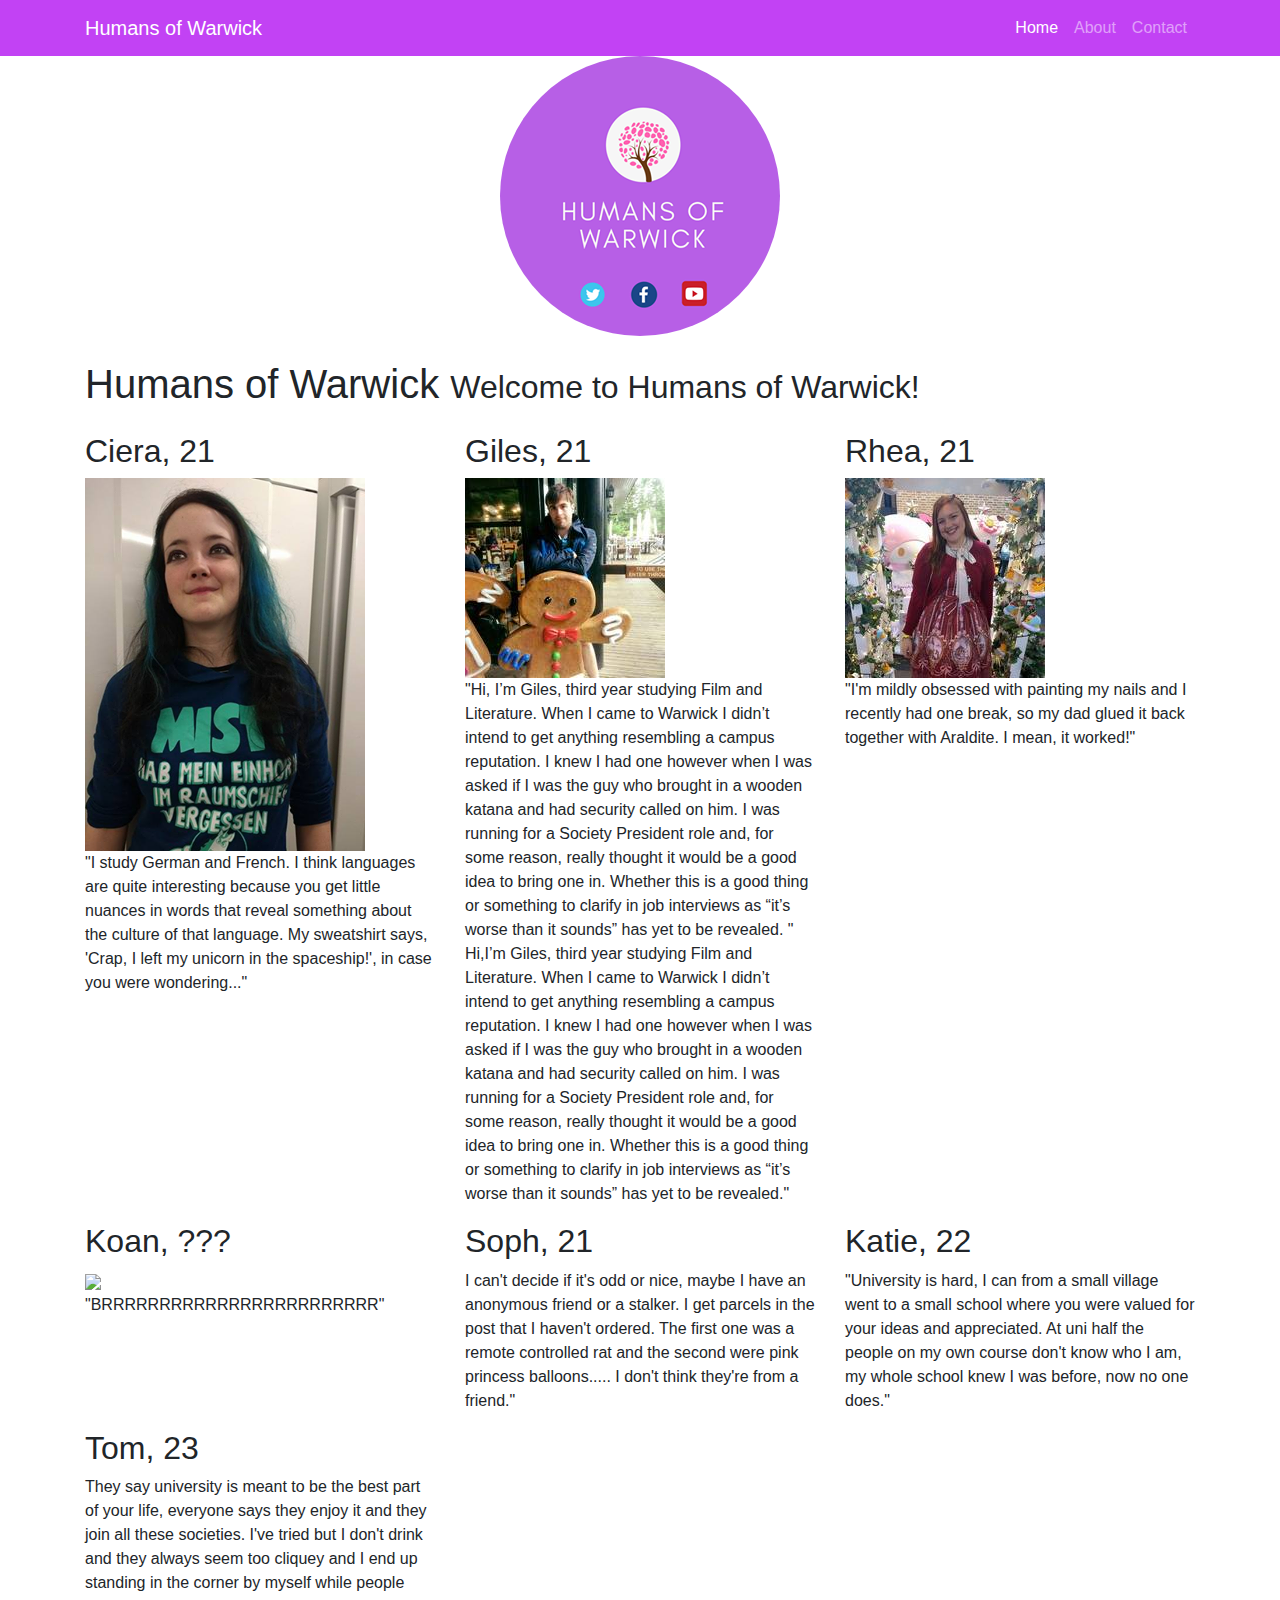
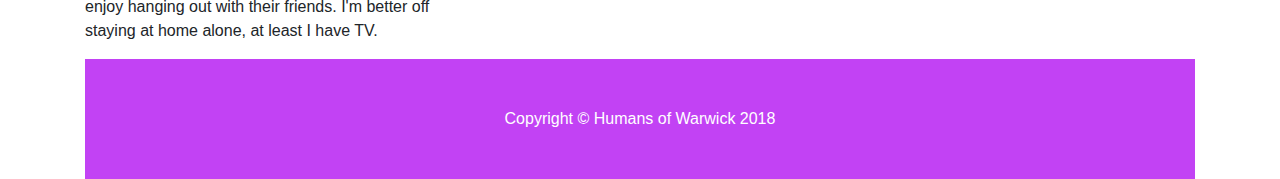
==== Index.html @ 1056fee2 "stories" ====
<!DOCTYPE html>
<html lang="en">

  <head>

    <meta charset="utf-8">
    <meta name="viewport" content="width=device-width, initial-scale=1, shrink-to-fit=no">
    <meta name="description" content="">
    <meta name="author" content="">

    <title>Humans of Warwick - About Us</title>

    <!-- Bootstrap core CSS -->
    <link href="vendor/bootstrap/css/bootstrap.min.css" rel="stylesheet">
    <img class="rounded-circle img-fluid d-block mx-auto" src="img/logo.png" alt="">

    <!-- Custom styles for this template -->
    <link href="css/round-about.css" rel="stylesheet">

  </head>

  <body>

    <!-- Navigation -->
    <nav class="navbar navbar-expand-lg navbar-dark purple fixed-top">
      <div class="container">
        <a class="navbar-brand" href="#">Humans of Warwick</a>
        <button class="navbar-toggler" type="button" data-toggle="collapse" data-target="#navbarResponsive" aria-controls="navbarResponsive" aria-expanded="false" aria-label="Toggle navigation">
          <span class="navbar-toggler-icon"></span>
        </button>
        <div class="collapse navbar-collapse" id="navbarResponsive">
          <ul class="navbar-nav ml-auto">
            <li class="nav-item">
            <li class="nav-item active"> 
              <a class="nav-link" href="Index.html">Home
                <span class="sr-only">(current)</span>
              </a>
            </li>
              <a class="nav-link" href="AboutFinal.html">About</a>
            </li>
            <li class="nav-item">
              <a class="nav-link" href="Contact.html">Contact</a>
            </li>
          </ul>
        </div>
      </div>
    </nav>

    <!-- Page Content -->
    <div class="container">

      <!-- Introduction Row -->
      <h1 class="my-4">Humans of Warwick
        <small>Welcome to Humans of Warwick!</small>
      </h1>
      <div class='row'>
      <div class='col-md-4'>
      <h2>Ciera, 21</h2><img src="stories/ciera1.png">
      <p>"I study German and French. I think languages are quite interesting because you get little nuances in words that reveal something about the culture of that language. My sweatshirt says, 'Crap, I left my unicorn in the spaceship!', in case you were wondering..."</p>
    </div>

      <div class='col-md-4'>
      <h2>Giles, 21</h2><img src="stories/giles.jpg">
     <p>"Hi, I’m Giles, third year studying Film and Literature.  When I came to Warwick I didn’t intend to get anything resembling a campus reputation. I knew I had one however when I was asked if I was the guy who brought in a wooden katana and had security called on him. I was running for a Society President role and, for some reason, really thought it would be a good idea to bring one in. Whether this is a good thing or something to clarify in job interviews as “it’s worse than it sounds” has yet to be revealed. " Hi,I’m Giles, third year studying Film and Literature.  When I came to Warwick I didn’t intend to get anything resembling a campus reputation. I knew I had one however when I was asked if I was the guy who brought in a wooden katana and had security called on him. I was running for a Society President role and, for some reason, really thought it would be a good idea to bring one in. Whether this is a good thing or something to clarify in job interviews as “it’s worse than it sounds” has yet to be revealed."</p>
   </div>

     <div class='col-md-4'>
     <h2>Rhea, 21</h2><img src="stories/rhea.jpg">
     <p>"I'm mildly obsessed with painting my nails and I recently had one break, so my dad glued it back together with Araldite. I mean, it worked!"</p>
   </div>

     <div class='col-md-4'>
     <h2>Koan, ???</h2><img src="stories/koan.jpg">
     <p>"BRRRRRRRRRRRRRRRRRRRRRRRR"</p></div>

     <div class='col-md-4'>
      <h2>Soph, 21</h2>
      <p>I can't decide if it's odd or nice, maybe I have an anonymous friend or a stalker. I get parcels in the post that I haven't ordered. The first one was a remote controlled rat and the second were pink princess balloons..... I don't think they're from a friend."</p>
    </div>

     <div class='col-md-4'>
      <h2>Katie, 22</h2>
      <p>"University is hard, I can from a small village went to a small school where you were valued for your ideas and appreciated. At uni half the people on my own course don't know who I am, my whole school knew I was before, now no one does."</p></div>

      <div class='col-md-4'>
        <h2>Tom, 23</h2>
        <p>They say university is meant to be the best part of your life, everyone says they enjoy it and they join all these societies. I've tried but I don't drink and they always seem too cliquey and I end up standing in the corner by myself while people enjoy hanging out with their friends. I'm better off staying at home alone, at least I have TV.</p>
        </div> 




    </div>
    <!-- /.container -->

    <!-- Footer -->
    <footer class="py-5 purple">
      <div class="container">
        <p class="m-0 text-center text-white">Copyright &copy; Humans of Warwick 2018</p>
      </div>
      <!-- /.container -->
    </footer>

    <!-- Bootstrap core JavaScript -->
    <script src="vendor/jquery/jquery.min.js"></script>
    <script src="vendor/bootstrap/js/bootstrap.bundle.min.js"></script>

  </body>

</html>
---- css/round-about.css ----
/*!
 * Start Bootstrap - Round About (https://startbootstrap.com/template-overviews/round-about)
 * Copyright 2013-2017 Start Bootstrap
 * Licensed under MIT (https://github.com/BlackrockDigital/startbootstrap-round-about/blob/master/LICENSE)
 */

body {
  padding-top: 54px;
}

@media (min-width: 992px) {
  body {
    padding-top: 56px;
  }
}
.purple {
	background-color: #c242f4;
}
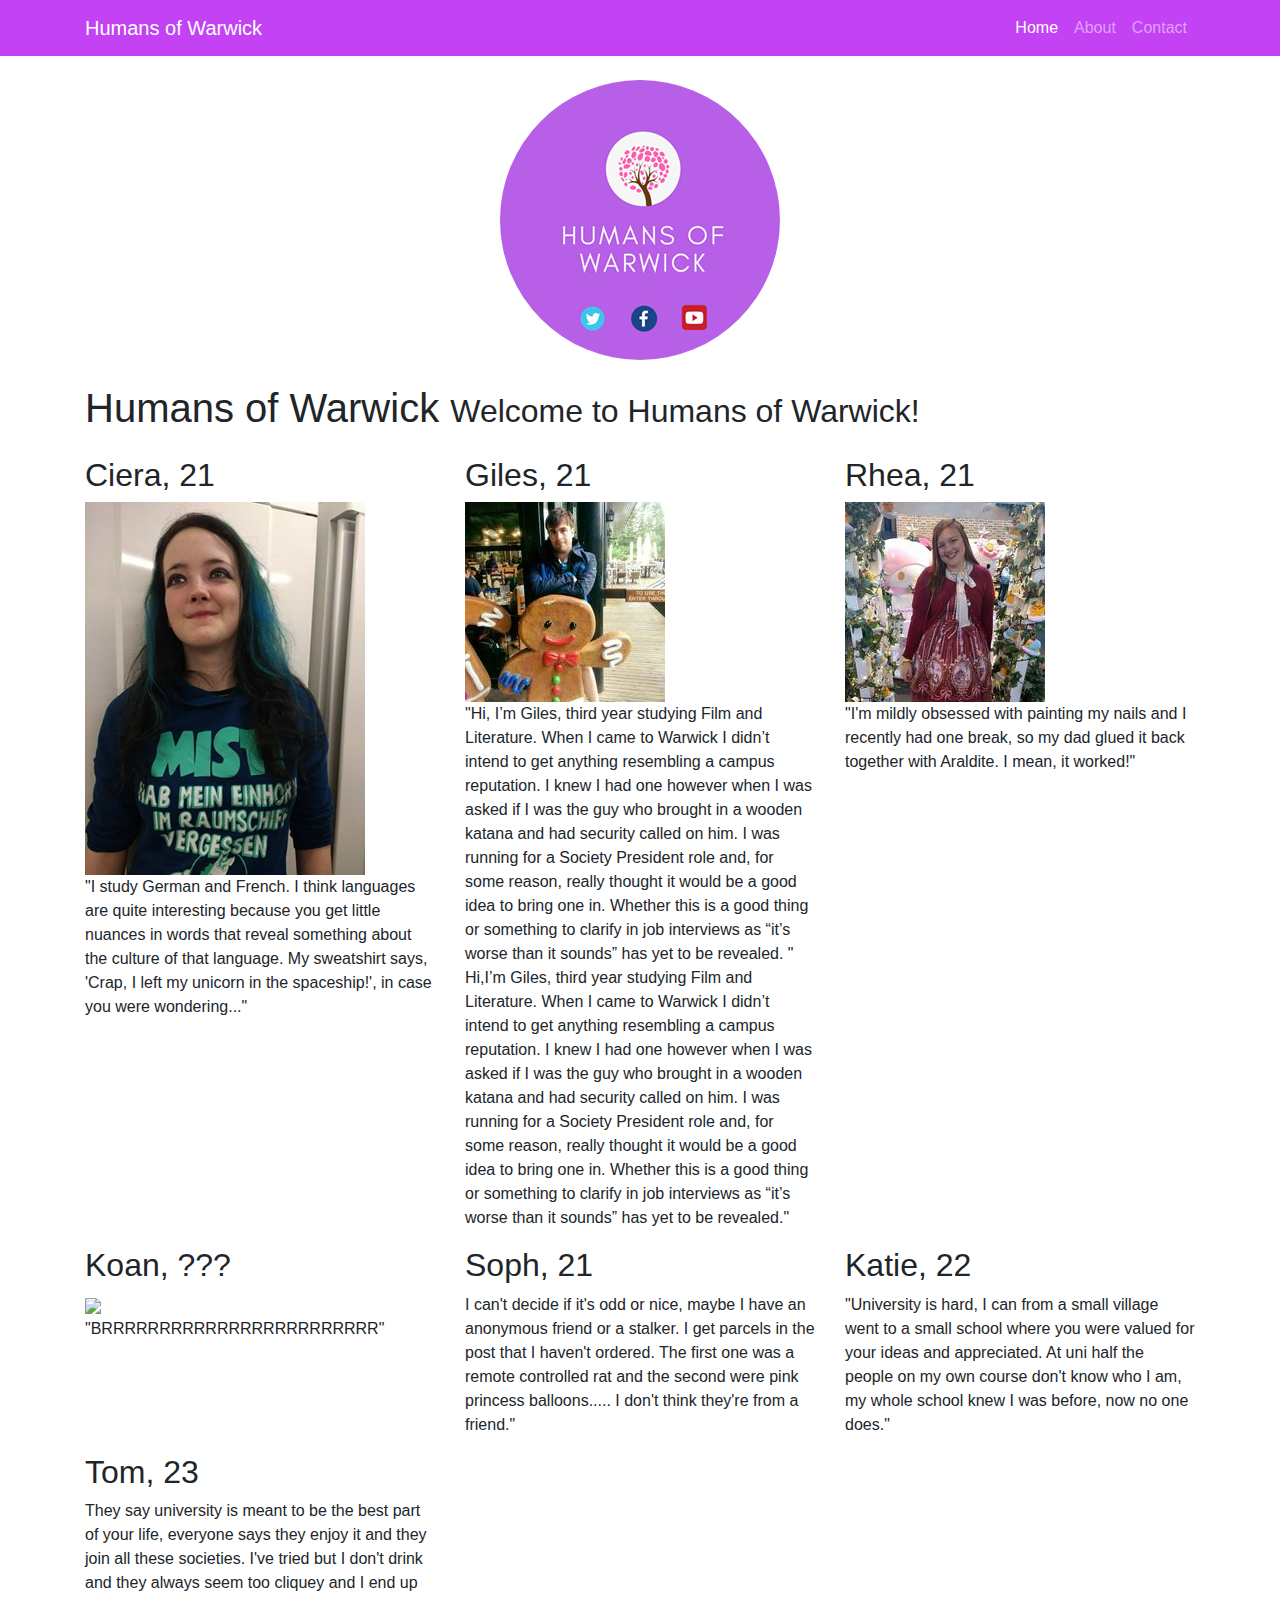
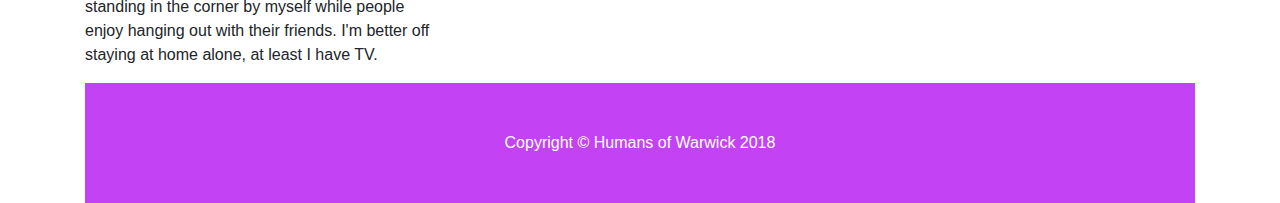
==== commit 7dc5d841: "logo" ====
--- a/Index.html
+++ b/Index.html
@@ -12,7 +12,7 @@
 
     <!-- Bootstrap core CSS -->
     <link href="vendor/bootstrap/css/bootstrap.min.css" rel="stylesheet">
-    <img class="rounded-circle img-fluid d-block mx-auto" src="img/logo.png" alt="">
+    
 
     <!-- Custom styles for this template -->
     <link href="css/round-about.css" rel="stylesheet">
@@ -48,9 +48,11 @@
 
     <!-- Page Content -->
     <div class="container">
-
+    <br>
+    <img class="rounded-circle img-fluid d-block mx-auto" src="img/logo.png" alt="">
       <!-- Introduction Row -->
       <h1 class="my-4">Humans of Warwick
+        
         <small>Welcome to Humans of Warwick!</small>
       </h1>
       <div class='row'>
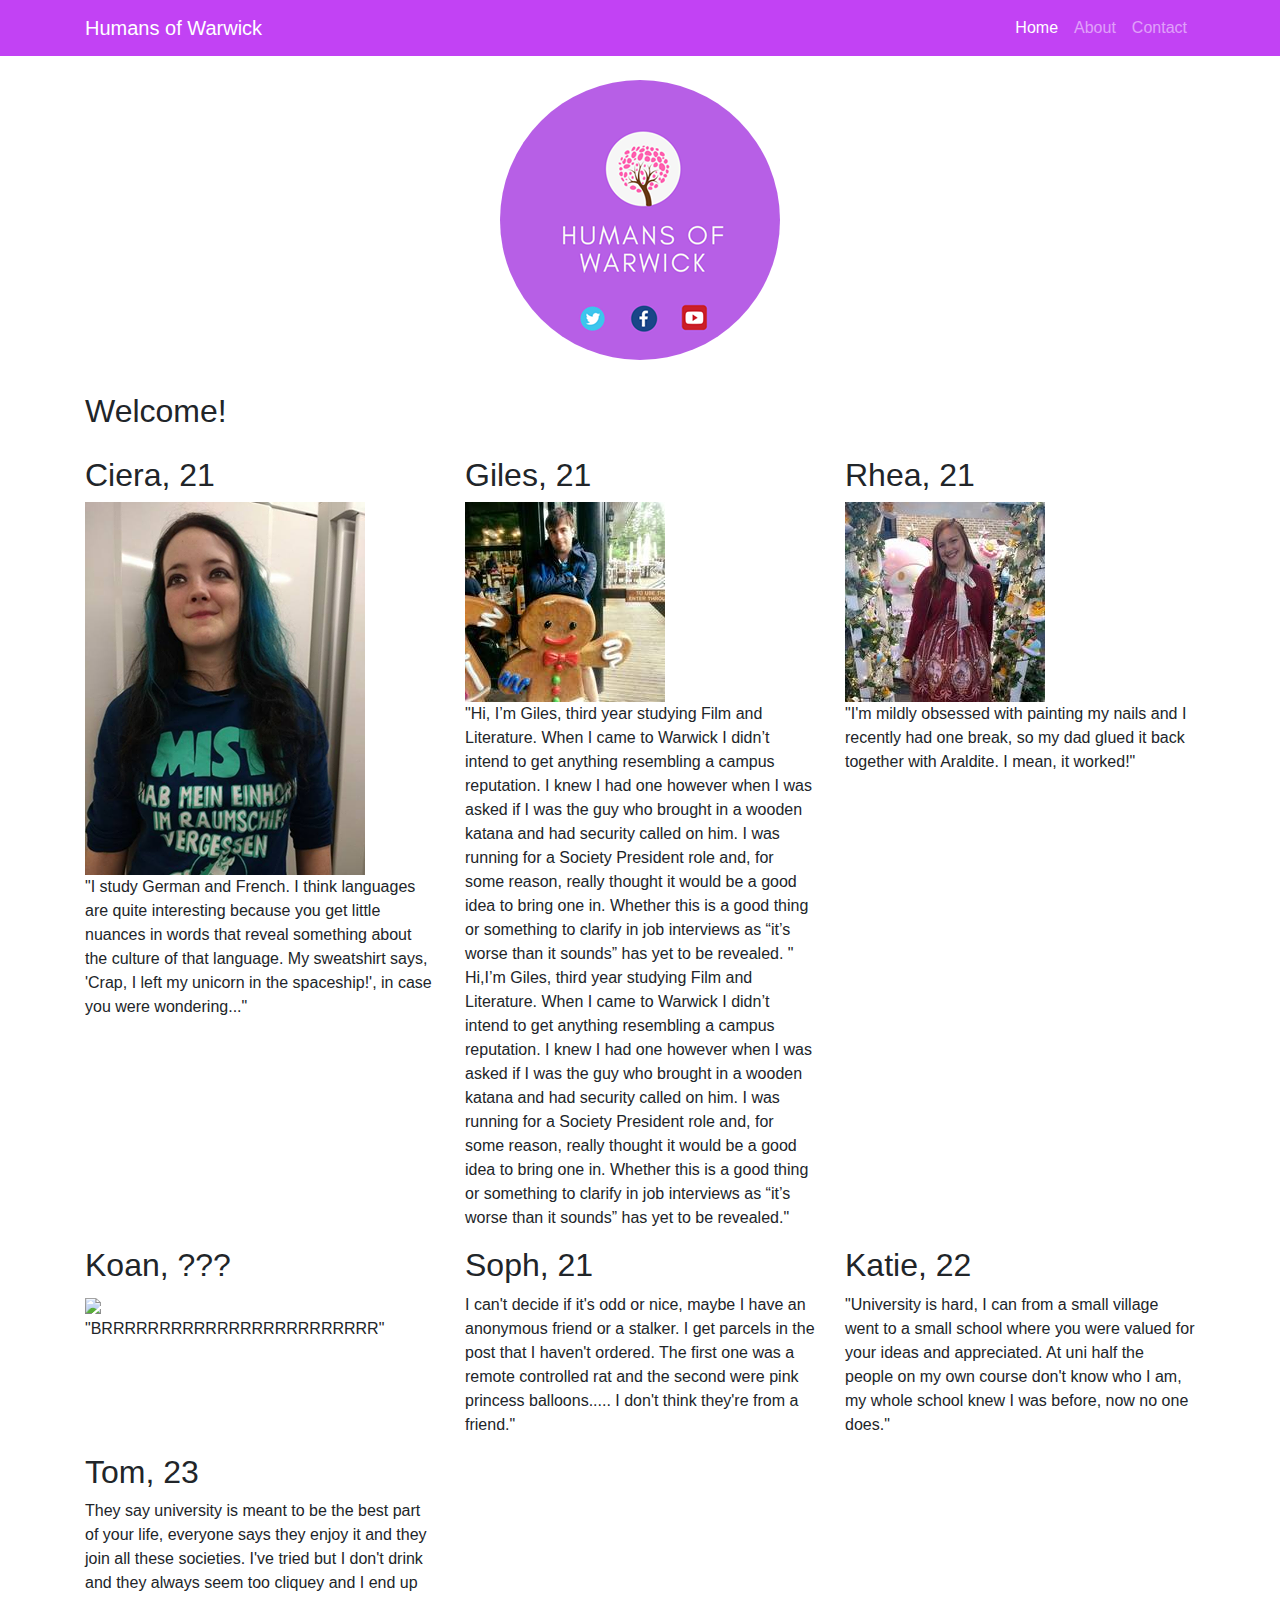
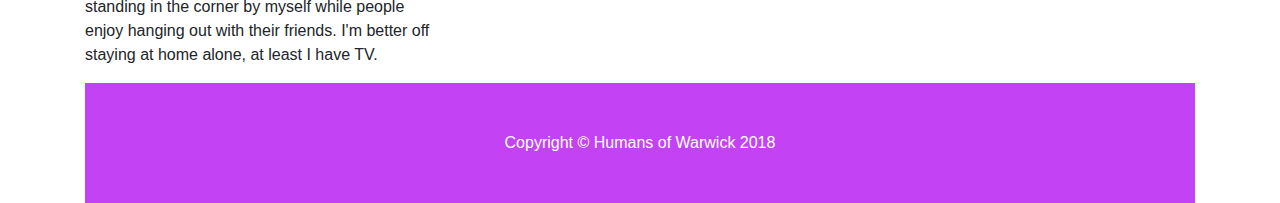
==== commit 047eb733: "edited out heading" ====
--- a/Index.html
+++ b/Index.html
@@ -51,9 +51,8 @@
     <br>
     <img class="rounded-circle img-fluid d-block mx-auto" src="img/logo.png" alt="">
       <!-- Introduction Row -->
-      <h1 class="my-4">Humans of Warwick
-        
-        <small>Welcome to Humans of Warwick!</small>
+      <h1 class="my-4">        
+        <small>Welcome!</small>
       </h1>
       <div class='row'>
       <div class='col-md-4'>
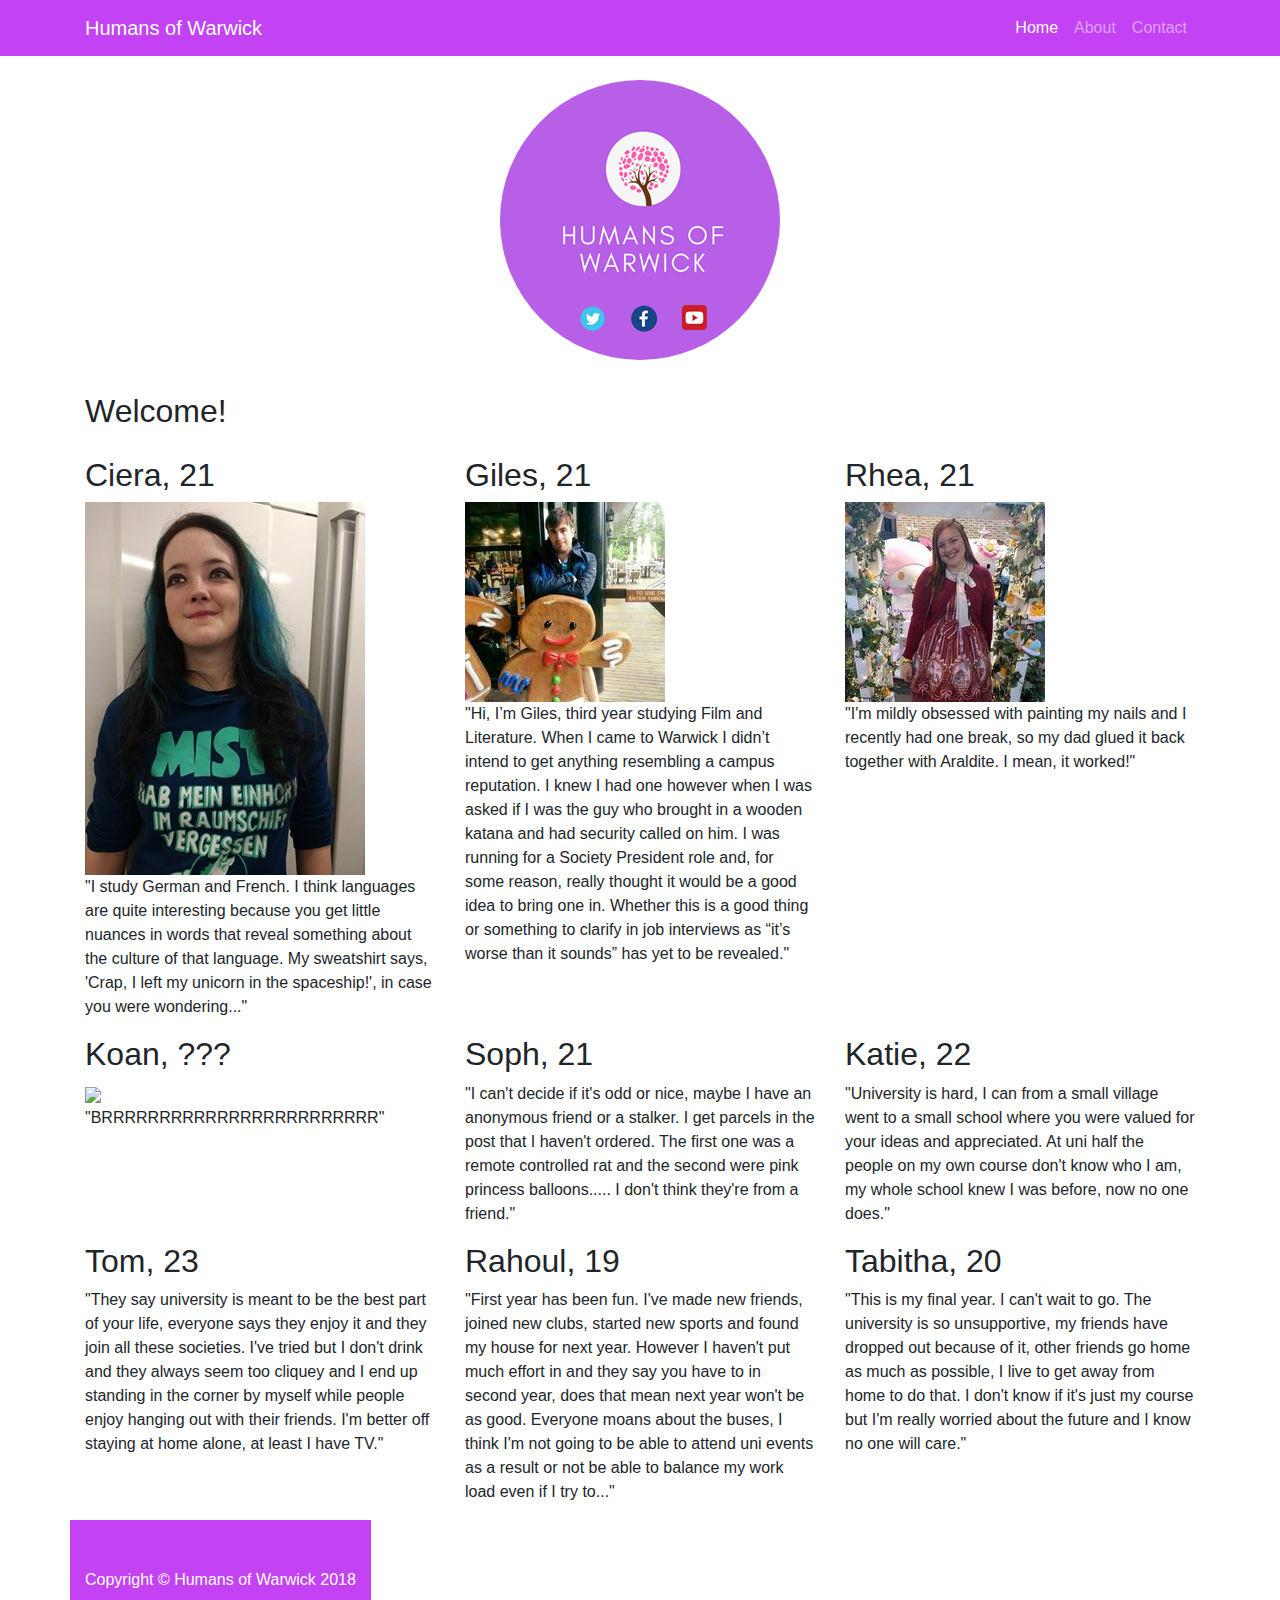
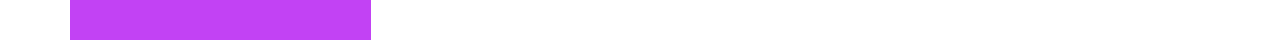
==== commit a34acded: "story" ====
--- a/Index.html
+++ b/Index.html
@@ -48,7 +48,7 @@
 
     <!-- Page Content -->
     <div class="container">
-    <br>
+   <br>
     <img class="rounded-circle img-fluid d-block mx-auto" src="img/logo.png" alt="">
       <!-- Introduction Row -->
       <h1 class="my-4">        
@@ -59,16 +59,17 @@
       <h2>Ciera, 21</h2><img src="stories/ciera1.png">
       <p>"I study German and French. I think languages are quite interesting because you get little nuances in words that reveal something about the culture of that language. My sweatshirt says, 'Crap, I left my unicorn in the spaceship!', in case you were wondering..."</p>
     </div>
-
+    
       <div class='col-md-4'>
       <h2>Giles, 21</h2><img src="stories/giles.jpg">
-     <p>"Hi, I’m Giles, third year studying Film and Literature.  When I came to Warwick I didn’t intend to get anything resembling a campus reputation. I knew I had one however when I was asked if I was the guy who brought in a wooden katana and had security called on him. I was running for a Society President role and, for some reason, really thought it would be a good idea to bring one in. Whether this is a good thing or something to clarify in job interviews as “it’s worse than it sounds” has yet to be revealed. " Hi,I’m Giles, third year studying Film and Literature.  When I came to Warwick I didn’t intend to get anything resembling a campus reputation. I knew I had one however when I was asked if I was the guy who brought in a wooden katana and had security called on him. I was running for a Society President role and, for some reason, really thought it would be a good idea to bring one in. Whether this is a good thing or something to clarify in job interviews as “it’s worse than it sounds” has yet to be revealed."</p>
+     <p>"Hi, I’m Giles, third year studying Film and Literature.  When I came to Warwick I didn’t intend to get anything resembling a campus reputation. I knew I had one however when I was asked if I was the guy who brought in a wooden katana and had security called on him. I was running for a Society President role and, for some reason, really thought it would be a good idea to bring one in. Whether this is a good thing or something to clarify in job interviews as “it’s worse than it sounds” has yet to be revealed."</p>
    </div>
 
      <div class='col-md-4'>
      <h2>Rhea, 21</h2><img src="stories/rhea.jpg">
      <p>"I'm mildly obsessed with painting my nails and I recently had one break, so my dad glued it back together with Araldite. I mean, it worked!"</p>
    </div>
+ 
 
      <div class='col-md-4'>
      <h2>Koan, ???</h2><img src="stories/koan.jpg">
@@ -76,7 +77,7 @@
 
      <div class='col-md-4'>
       <h2>Soph, 21</h2>
-      <p>I can't decide if it's odd or nice, maybe I have an anonymous friend or a stalker. I get parcels in the post that I haven't ordered. The first one was a remote controlled rat and the second were pink princess balloons..... I don't think they're from a friend."</p>
+      <p>"I can't decide if it's odd or nice, maybe I have an anonymous friend or a stalker. I get parcels in the post that I haven't ordered. The first one was a remote controlled rat and the second were pink princess balloons..... I don't think they're from a friend."</p>
     </div>
 
      <div class='col-md-4'>
@@ -85,15 +86,20 @@
 
       <div class='col-md-4'>
         <h2>Tom, 23</h2>
-        <p>They say university is meant to be the best part of your life, everyone says they enjoy it and they join all these societies. I've tried but I don't drink and they always seem too cliquey and I end up standing in the corner by myself while people enjoy hanging out with their friends. I'm better off staying at home alone, at least I have TV.</p>
+        <p>"They say university is meant to be the best part of your life, everyone says they enjoy it and they join all these societies. I've tried but I don't drink and they always seem too cliquey and I end up standing in the corner by myself while people enjoy hanging out with their friends. I'm better off staying at home alone, at least I have TV."</p>
         </div> 
 
+      <div class='col-md-4'>
+        <h2>Rahoul, 19</h2>
+        <p>"First year has been fun. I've made new friends, joined new clubs, started new sports and found my house for next year. However I haven't put much effort in and they say you have to in second year, does that mean next year won't be as good. Everyone moans about the buses, I think I'm not going to be able to attend uni events as a result or not be able to balance my work load even if I try to..."</p> 
+      </div>
+
+      <div class='col-md-4'>
+        <h2>Tabitha, 20</h2>
+        <p>"This is my final year. I can't wait to go. The university is so unsupportive, my friends have dropped out because of it, other friends go home as much as possible, I live to get away from home to do that. I don't know if it's just my course but I'm really worried about the future and I know no one will care."</p>
 
 
-
-    </div>
-    <!-- /.container -->
-
+</div>
     <!-- Footer -->
     <footer class="py-5 purple">
       <div class="container">
@@ -106,6 +112,8 @@
     <script src="vendor/jquery/jquery.min.js"></script>
     <script src="vendor/bootstrap/js/bootstrap.bundle.min.js"></script>
 
-  </body>
+
+
+</body>
 
 </html>
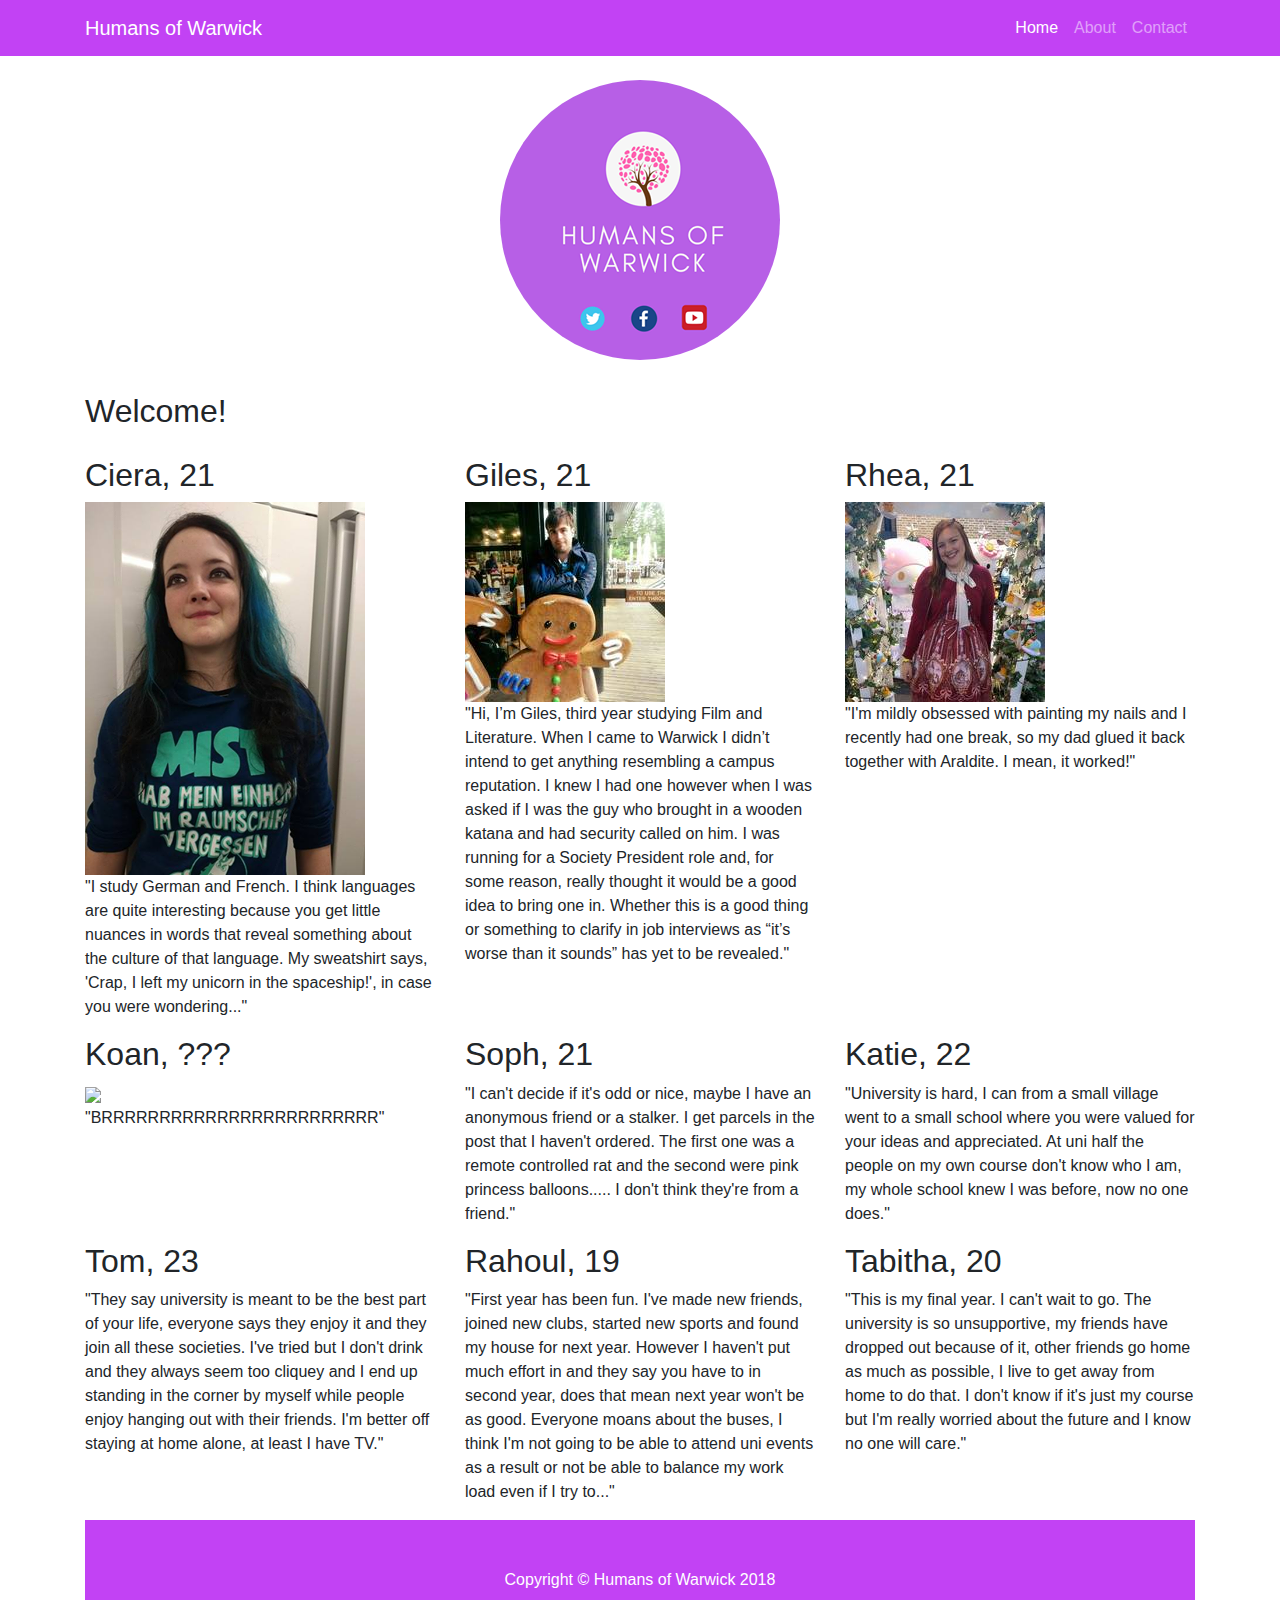
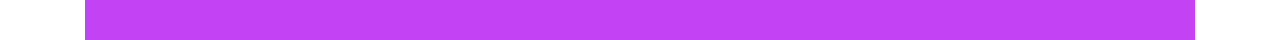
==== commit e88411f0: "div" ====
--- a/Index.html
+++ b/Index.html
@@ -96,7 +96,7 @@
 
       <div class='col-md-4'>
         <h2>Tabitha, 20</h2>
-        <p>"This is my final year. I can't wait to go. The university is so unsupportive, my friends have dropped out because of it, other friends go home as much as possible, I live to get away from home to do that. I don't know if it's just my course but I'm really worried about the future and I know no one will care."</p>
+        <p>"This is my final year. I can't wait to go. The university is so unsupportive, my friends have dropped out because of it, other friends go home as much as possible, I live to get away from home to do that. I don't know if it's just my course but I'm really worried about the future and I know no one will care."</p></div>
 
 
 </div>
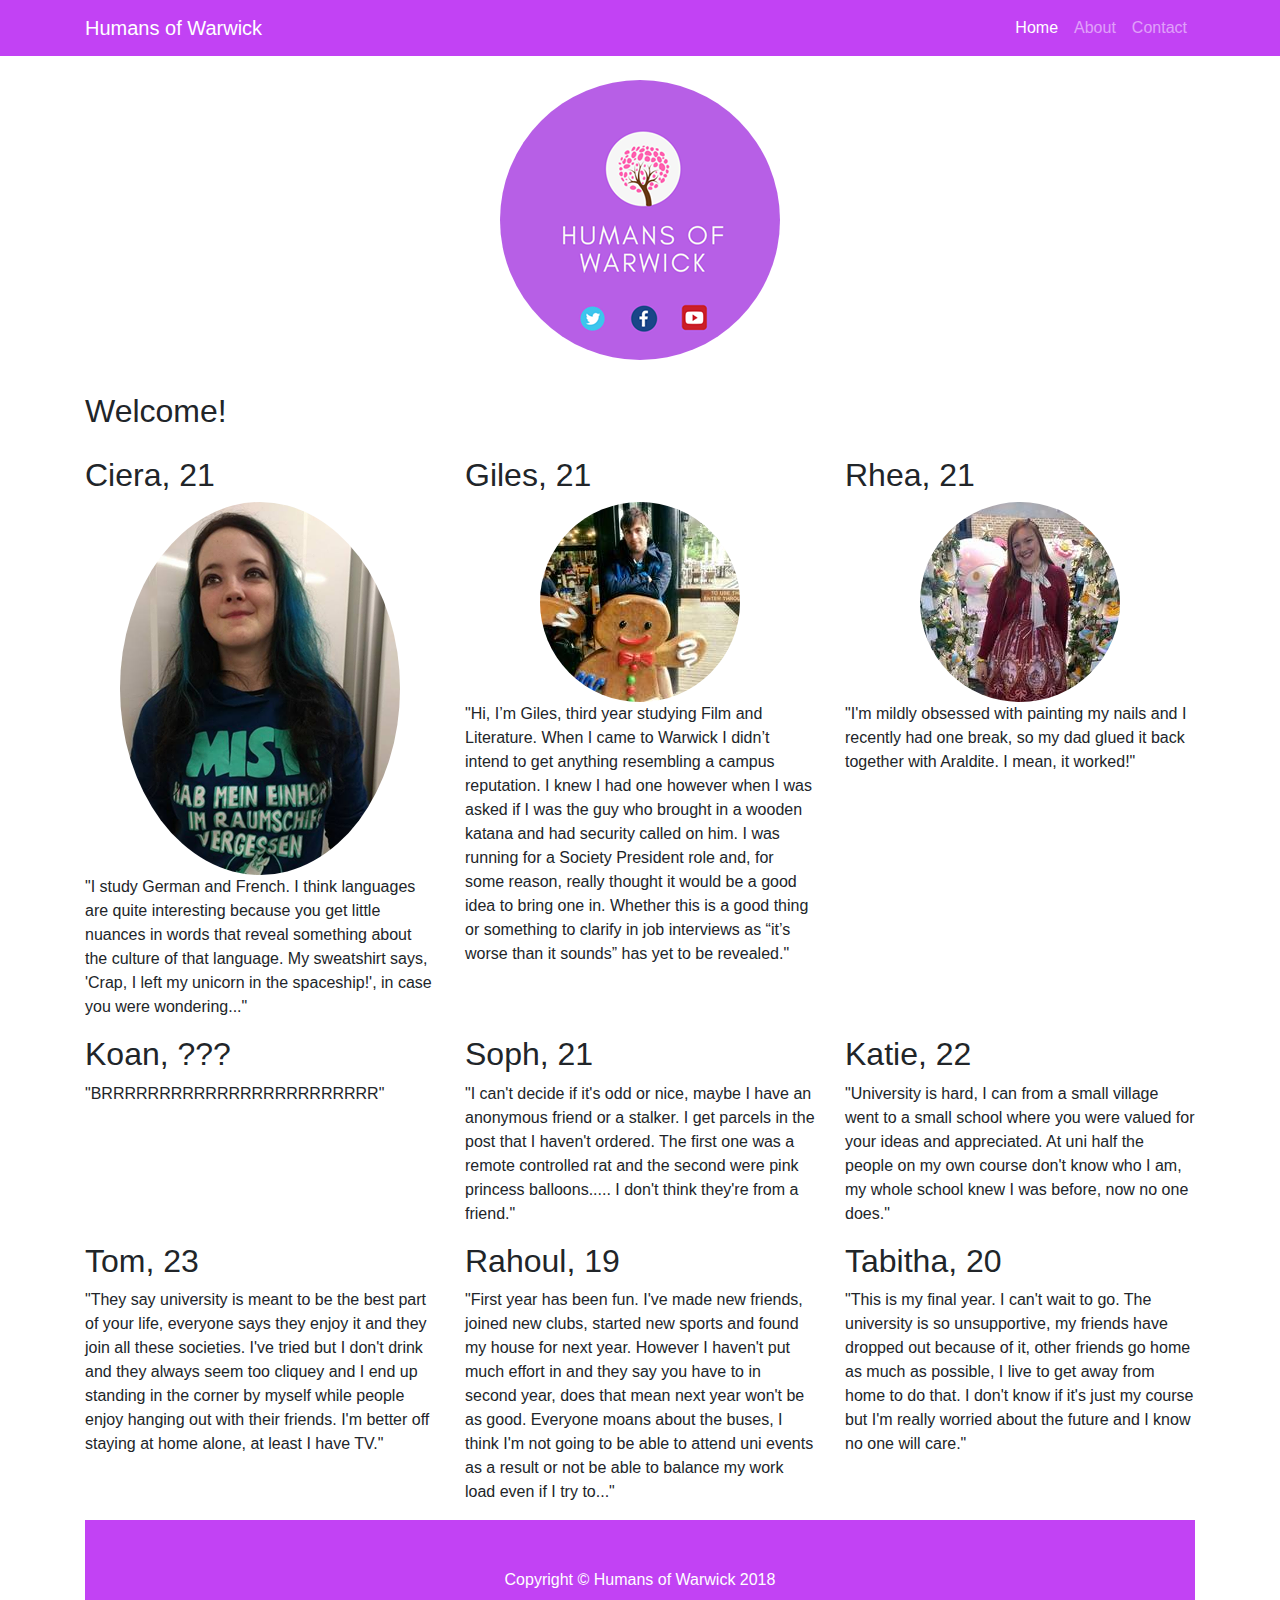
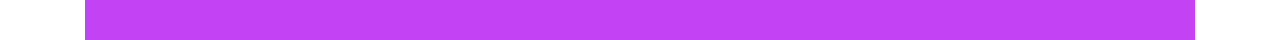
==== commit 2ee5f6c8: "Merge branch 'master' of https://github.com/humansofwarwick/humansofwarwick" ====
--- a/Index.html
+++ b/Index.html
@@ -56,23 +56,23 @@
       </h1>
       <div class='row'>
       <div class='col-md-4'>
-      <h2>Ciera, 21</h2><img src="stories/ciera1.png">
+      <h2>Ciera, 21</h2> <img class="rounded-circle img-fluid d-block mx-auto" src="stories/ciera1.png" alt="">
       <p>"I study German and French. I think languages are quite interesting because you get little nuances in words that reveal something about the culture of that language. My sweatshirt says, 'Crap, I left my unicorn in the spaceship!', in case you were wondering..."</p>
     </div>
     
       <div class='col-md-4'>
-      <h2>Giles, 21</h2><img src="stories/giles.jpg">
+      <h2>Giles, 21</h2><img class="rounded-circle img-fluid d-block mx-auto" src="stories/giles.jpg" alt="">
      <p>"Hi, I’m Giles, third year studying Film and Literature.  When I came to Warwick I didn’t intend to get anything resembling a campus reputation. I knew I had one however when I was asked if I was the guy who brought in a wooden katana and had security called on him. I was running for a Society President role and, for some reason, really thought it would be a good idea to bring one in. Whether this is a good thing or something to clarify in job interviews as “it’s worse than it sounds” has yet to be revealed."</p>
    </div>
 
      <div class='col-md-4'>
-     <h2>Rhea, 21</h2><img src="stories/rhea.jpg">
+     <h2>Rhea, 21</h2><img class="rounded-circle img-fluid d-block mx-auto" src="stories/rhea.jpg" alt="">
      <p>"I'm mildly obsessed with painting my nails and I recently had one break, so my dad glued it back together with Araldite. I mean, it worked!"</p>
    </div>
  
 
      <div class='col-md-4'>
-     <h2>Koan, ???</h2><img src="stories/koan.jpg">
+     <h2>Koan, ???</h2><img class="rounded-circle img-fluid d-block mx-auto" src="stories/koan.jpg" alt="">
      <p>"BRRRRRRRRRRRRRRRRRRRRRRRR"</p></div>
 
      <div class='col-md-4'>
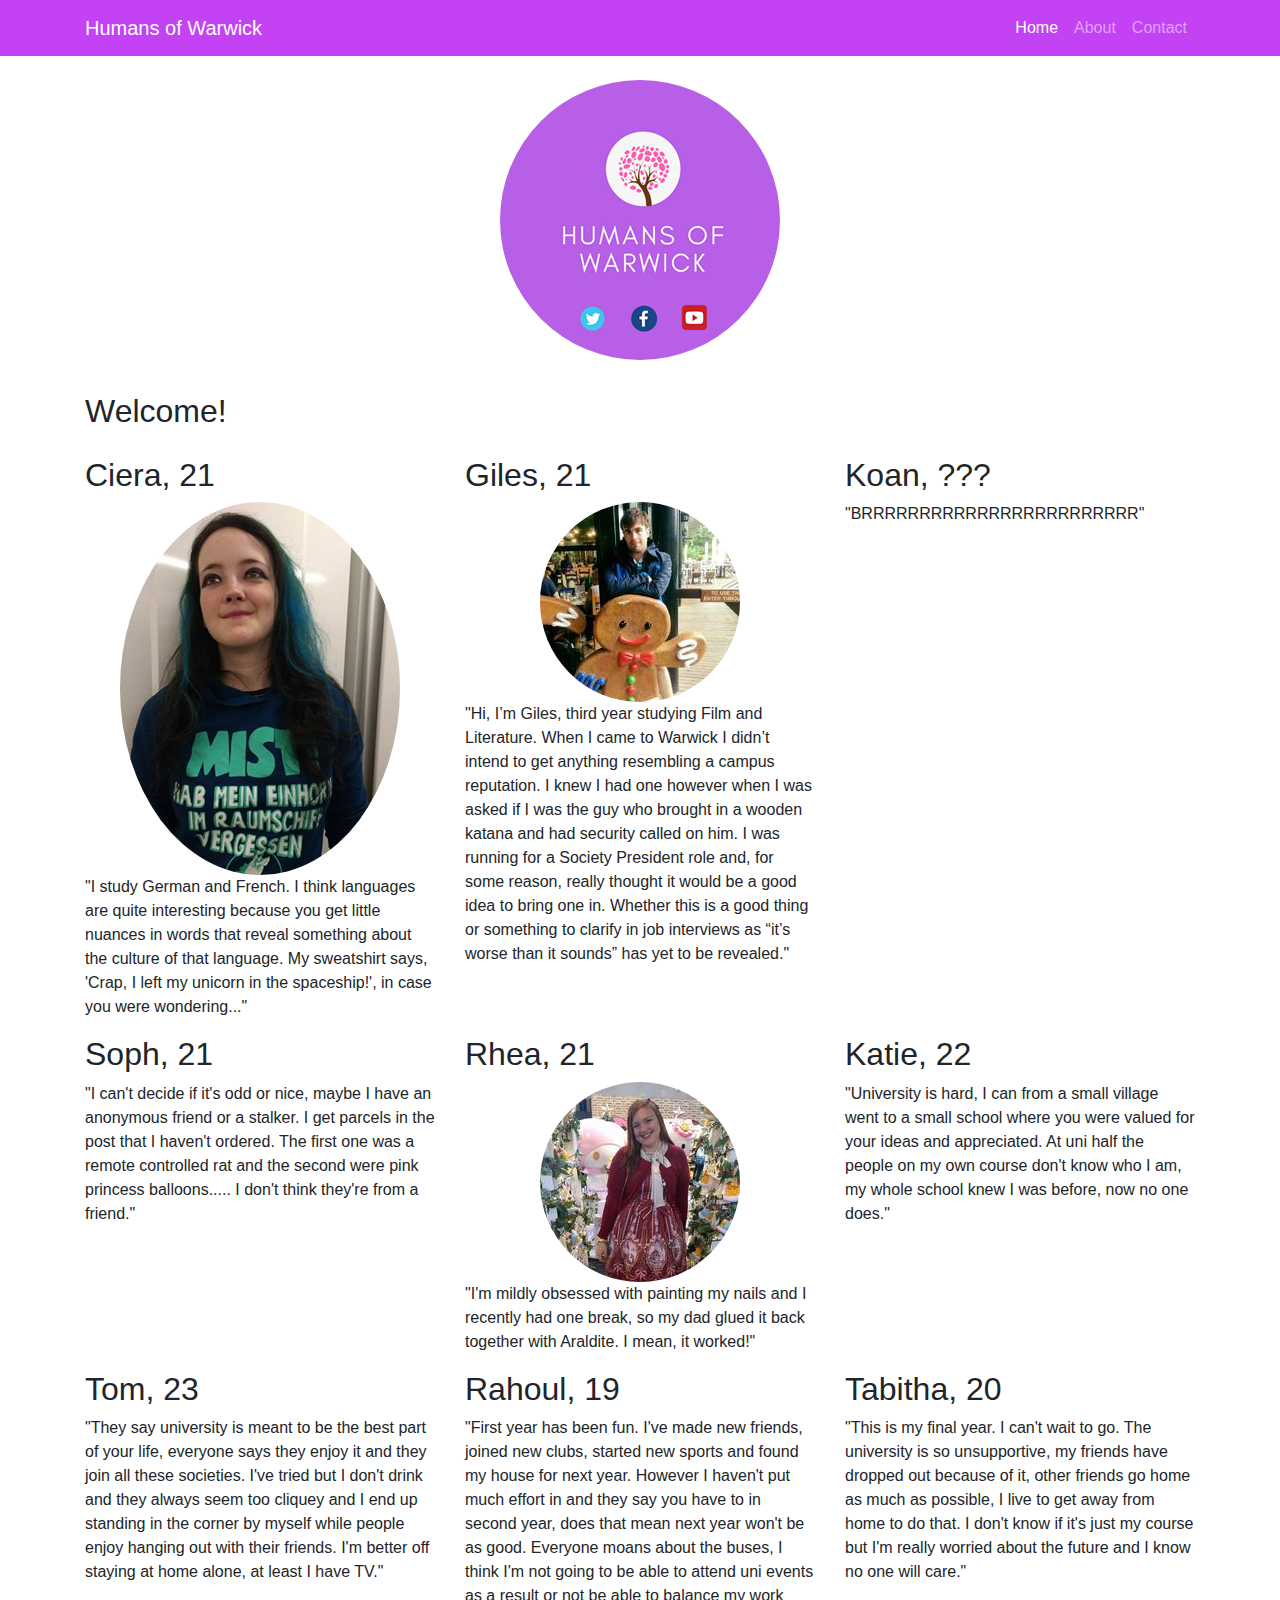
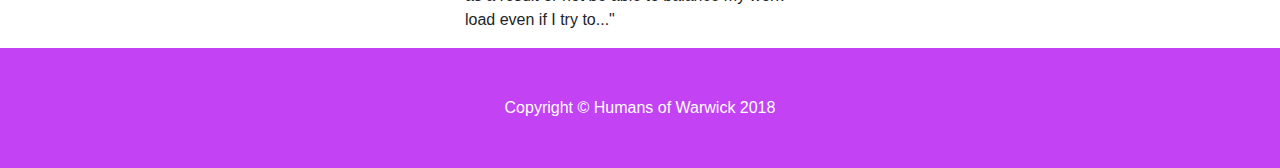
==== commit 3544dc54: "siiiii" ====
--- a/Index.html
+++ b/Index.html
@@ -64,22 +64,24 @@
       <h2>Giles, 21</h2><img class="rounded-circle img-fluid d-block mx-auto" src="stories/giles.jpg" alt="">
      <p>"Hi, I’m Giles, third year studying Film and Literature.  When I came to Warwick I didn’t intend to get anything resembling a campus reputation. I knew I had one however when I was asked if I was the guy who brought in a wooden katana and had security called on him. I was running for a Society President role and, for some reason, really thought it would be a good idea to bring one in. Whether this is a good thing or something to clarify in job interviews as “it’s worse than it sounds” has yet to be revealed."</p>
    </div>
-
-     <div class='col-md-4'>
-     <h2>Rhea, 21</h2><img class="rounded-circle img-fluid d-block mx-auto" src="stories/rhea.jpg" alt="">
-     <p>"I'm mildly obsessed with painting my nails and I recently had one break, so my dad glued it back together with Araldite. I mean, it worked!"</p>
-   </div>
- 
-
-     <div class='col-md-4'>
+<div class='col-md-4'>
      <h2>Koan, ???</h2><img class="rounded-circle img-fluid d-block mx-auto" src="stories/koan.jpg" alt="">
      <p>"BRRRRRRRRRRRRRRRRRRRRRRRR"</p></div>
+     
+     
+
+     
 
      <div class='col-md-4'>
       <h2>Soph, 21</h2>
       <p>"I can't decide if it's odd or nice, maybe I have an anonymous friend or a stalker. I get parcels in the post that I haven't ordered. The first one was a remote controlled rat and the second were pink princess balloons..... I don't think they're from a friend."</p>
     </div>
 
+<div class='col-md-4'>
+     <h2>Rhea, 21</h2><img class="rounded-circle img-fluid d-block mx-auto" src="stories/rhea.jpg" alt="">
+     <p>"I'm mildly obsessed with painting my nails and I recently had one break, so my dad glued it back together with Araldite. I mean, it worked!"</p>
+   </div>
+ 
      <div class='col-md-4'>
       <h2>Katie, 22</h2>
       <p>"University is hard, I can from a small village went to a small school where you were valued for your ideas and appreciated. At uni half the people on my own course don't know who I am, my whole school knew I was before, now no one does."</p></div>
@@ -100,6 +102,7 @@
 
 
 </div>
+</div>
     <!-- Footer -->
     <footer class="py-5 purple">
       <div class="container">
